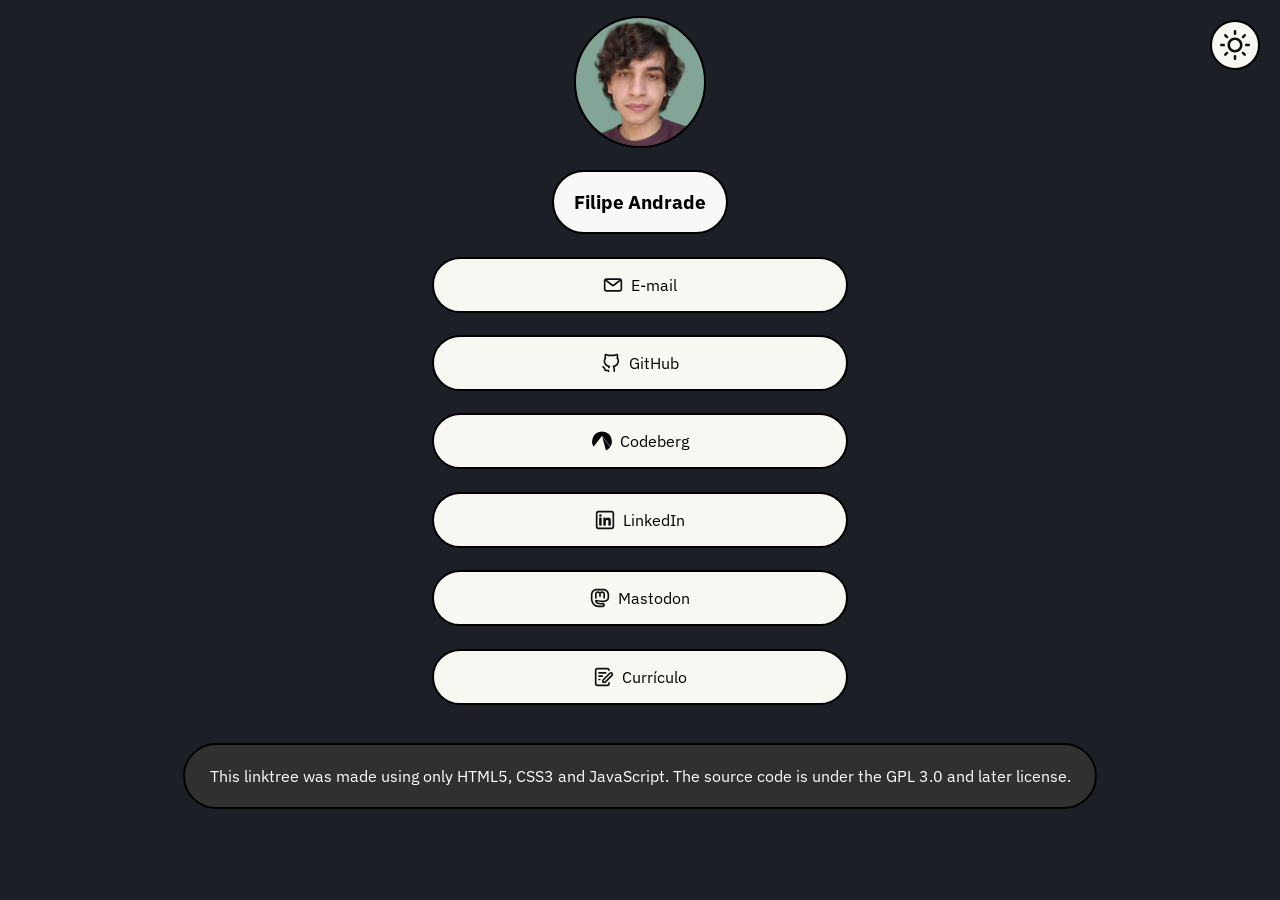
==== index.html @ df61d16f "initial commit" ====
<!doctype html>
<html lang="en">

<head>
  <meta charset="UTF-8" />
  <meta name="viewport" content="width=device-width, initial-scale=1" />
  <meta name="author" content="Filipe Andrade" />
  <meta name="description" content="Filipe Andrade linktree for social medias and e-mail contact." />

  <title>Filipe Andrade Linktree</title>

  <link rel="stylesheet" href="style.css" />
</head>

<body>
  <header>
    <img src="static/img/avatar.jpg" alt="avatar image" />

    <button id="theme-switch">
      <img src="static/svg/sun.svg" alt="sun icon" width="30" height="30" />
      <img src="static/svg/moon.svg" alt="moon icon" width="30" height="30" />
    </button>
  </header>

  <div class="authorname">
    <h3>Filipe Andrade</h3>
  </div>

  <ul>
    <li>
      <a href="mailto:f__mdsa@disroot.org" target="_blank" rel="noopener noreferrer">
        <img src="static/svg/mail.svg" alt="email icon" width="20" />
        E-mail
      </a>
    </li>

    <li>
      <a href="https://github.com/f-mdsa" target="_blank" rel="noopener noreferrer">
        <img src="static/svg/github.svg" alt="github icon" width="20" />
        GitHub
      </a>
    </li>

    <li>
      <a href="https://codeberg.org/f-mdsa" target="_blank" rel="noopener noreferrer">
        <img src="static/svg/codeberg.svg" alt="codeberg icon" width="20" />
        Codeberg
      </a>
    </li>

    <li>
      <a href="https://www.linkedin.com/in/f-mdsa/" target="_blank" rel="noopener noreferrer">
        <img src="static/svg/linkedin.svg" alt="linkedin icon" width="20" />
        LinkedIn
      </a>
    </li>

    <li>
      <a rel="me" href="https://mastodon.social/@f__mdsa" target="_blank" rel="noopener noreferrer">
        <img src="static/svg/mastodon.svg" alt="mastodon icon" width="20" />
        Mastodon
      </a>
    </li>

    <li>
      <a href="https://cloud.disroot.org/s/oAZqFAxDJYrHsDT" target="_blank" rel="noopener noreferrer">
        <img src="static/svg/feedback.svg" alt="Curriculum icon" width="20" />
        Currículo
      </a>
    </li>
  </ul>

  <footer>
    <p>This linktree was made using only HTML5, CSS3 and JavaScript. The source code is under the GPL 3.0 and later
      license. </p>
  </footer>

  <script src="./script.js" defer></script>
</body>

</html>
---- style.css ----
@import url("https://fonts.googleapis.com/css2?family=IBM+Plex+Sans:ital,wght@0,100..700;1,100..700&display=swap");

body,
html {
  margin: 0;
  padding: 0;
  font-family: "IBM Plex Sans", sans-serif;
  font-style: normal;
  color: #000;
}

body {
  background-color: #1c1f25;
}

.lightmode {
  background-color: #e2e2e2;
}

#theme-switch {
  height: 50px;
  width: 50px;
  padding: 0;
  border-radius: 50%;
  display: flex;
  justify-content: center;
  align-items: center;
  background-color: #f8f8f2;
  border: 2px solid #000;
  position: fixed;
  top: 20px;
  right: 20px;
  cursor: pointer;
}

#theme-switch img:last-child {
  display: none;
}

.lightmode #theme-switch img:first-child {
  display: none;
}

.lightmode #theme-switch img:last-child {
  display: inline;
}

header {
  margin-top: 1em;
  text-align: center;
  display: flex;
  flex-direction: column;
  align-items: center;
}

header>img {
  width: 8em;
  height: 8em;
  border-radius: 100%;
  border: 2px solid #000;
}

.authorname {
  background-color: #f8f8f8;
  border-radius: 10em;
  padding: 0.2em 1em;
  line-height: 1em;
  margin: 1.4em auto -2em auto;
  text-align: center;
  box-shadow: rgb(195, 132, 59 / 30%) 0px 2px 80px 0px;
  border: 2px solid #000;
  max-width: 140px;
  max-height: 60px;
}

ul {
  box-sizing: border-box;
  list-style: none;
  margin: 0 auto;
  padding: 2em;
  max-width: 480px;
}

ul>li {
  background-color: #f8f8f2;
  border-radius: 10em;
  padding: 1em;
  margin: 1.4em 0;
  text-align: center;
  box-shadow: rgb(195, 132, 59 / 30%) 0px 2px 80px 0px;
  border: 2px solid #000;
}

ul>li>a {
  display: flex;
  flex-direction: row;
  justify-content: center;
  align-items: center;
  gap: 0.5em;
}

a {
  color: black;
  text-decoration: none;
}

footer {
  background-color: #303030;
  color: #fff;
  border-radius: 10em;
  padding: 0.3em;
  margin: -1em auto;
  text-align: center;
  box-shadow: rgb(195, 132, 59 / 30%) 0px 2px 80px 0px;
  border: 2px solid #000;

  display: flex;
  flex-direction: row;
  justify-content: center;
  align-items: center;
  gap: 0.5em;
  max-width: 900px;
  max-height: 100px;
}
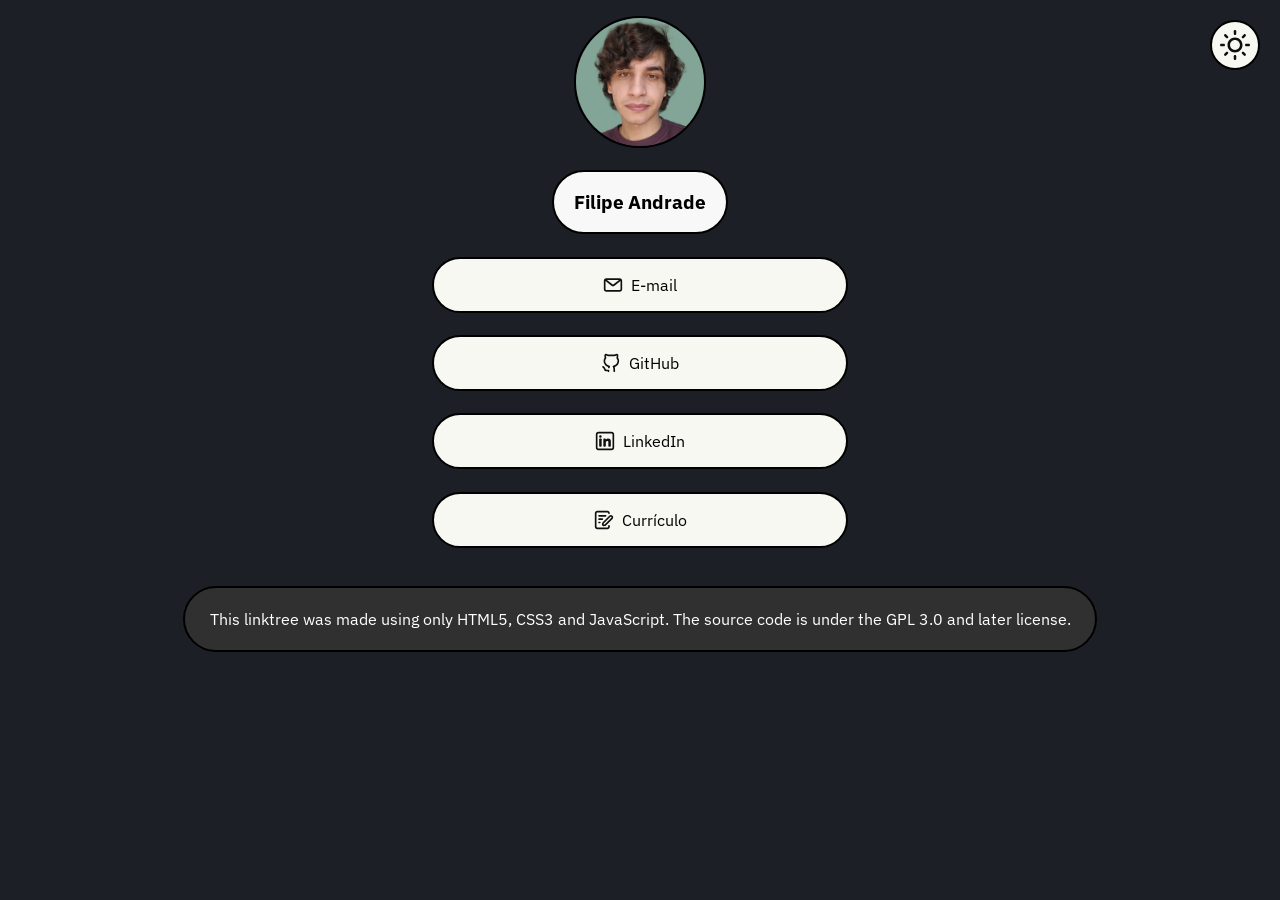
==== commit 143a3c88: "removed some links" ====
--- a/index.html
+++ b/index.html
@@ -1,81 +1,97 @@
 <!doctype html>
 <html lang="en">
+  <head>
+    <meta charset="UTF-8" />
+    <meta name="viewport" content="width=device-width, initial-scale=1" />
+    <meta name="author" content="Filipe Andrade" />
+    <meta
+      name="description"
+      content="Filipe Andrade linktree for social medias and e-mail contact."
+    />
 
-<head>
-  <meta charset="UTF-8" />
-  <meta name="viewport" content="width=device-width, initial-scale=1" />
-  <meta name="author" content="Filipe Andrade" />
-  <meta name="description" content="Filipe Andrade linktree for social medias and e-mail contact." />
+    <title>Filipe Andrade Linktree</title>
 
-  <title>Filipe Andrade Linktree</title>
+    <link rel="stylesheet" href="style.css" />
+  </head>
 
-  <link rel="stylesheet" href="style.css" />
-</head>
+  <body>
+    <div class="content">
+      <header>
+        <img src="static/img/avatar.jpg" alt="avatar image" />
 
-<body>
-  <header>
-    <img src="static/img/avatar.jpg" alt="avatar image" />
+        <button id="theme-switch">
+          <img src="static/svg/sun.svg" alt="sun icon" width="30" height="30" />
+          <img
+            src="static/svg/moon.svg"
+            alt="moon icon"
+            width="30"
+            height="30"
+          />
+        </button>
+      </header>
 
-    <button id="theme-switch">
-      <img src="static/svg/sun.svg" alt="sun icon" width="30" height="30" />
-      <img src="static/svg/moon.svg" alt="moon icon" width="30" height="30" />
-    </button>
-  </header>
+      <div class="authorname">
+        <h3>Filipe Andrade</h3>
+      </div>
 
-  <div class="authorname">
-    <h3>Filipe Andrade</h3>
-  </div>
+      <ul>
+        <li>
+          <a
+            href="mailto:f__mdsa@disroot.org"
+            target="_blank"
+            rel="noopener noreferrer"
+          >
+            <img src="static/svg/mail.svg" alt="email icon" width="20" />
+            E-mail
+          </a>
+        </li>
 
-  <ul>
-    <li>
-      <a href="mailto:f__mdsa@disroot.org" target="_blank" rel="noopener noreferrer">
-        <img src="static/svg/mail.svg" alt="email icon" width="20" />
-        E-mail
-      </a>
-    </li>
+        <li>
+          <a
+            href="https://github.com/f-mdsa"
+            target="_blank"
+            rel="noopener noreferrer"
+          >
+            <img src="static/svg/github.svg" alt="github icon" width="20" />
+            GitHub
+          </a>
+        </li>
 
-    <li>
-      <a href="https://github.com/f-mdsa" target="_blank" rel="noopener noreferrer">
-        <img src="static/svg/github.svg" alt="github icon" width="20" />
-        GitHub
-      </a>
-    </li>
+        <li>
+          <a
+            href="https://www.linkedin.com/in/f-mdsa/"
+            target="_blank"
+            rel="noopener noreferrer"
+          >
+            <img src="static/svg/linkedin.svg" alt="linkedin icon" width="20" />
+            LinkedIn
+          </a>
+        </li>
 
-    <li>
-      <a href="https://codeberg.org/f-mdsa" target="_blank" rel="noopener noreferrer">
-        <img src="static/svg/codeberg.svg" alt="codeberg icon" width="20" />
-        Codeberg
-      </a>
-    </li>
+        <li>
+          <a
+            href="https://cloud.disroot.org/s/oAZqFAxDJYrHsDT"
+            target="_blank"
+            rel="noopener noreferrer"
+          >
+            <img
+              src="static/svg/feedback.svg"
+              alt="Curriculum icon"
+              width="20"
+            />
+            Currículo
+          </a>
+        </li>
+      </ul>
+    </div>
 
-    <li>
-      <a href="https://www.linkedin.com/in/f-mdsa/" target="_blank" rel="noopener noreferrer">
-        <img src="static/svg/linkedin.svg" alt="linkedin icon" width="20" />
-        LinkedIn
-      </a>
-    </li>
+    <footer>
+      <p>
+        This linktree was made using only HTML5, CSS3 and JavaScript. The source
+        code is under the GPL 3.0 and later license.
+      </p>
+    </footer>
 
-    <li>
-      <a rel="me" href="https://mastodon.social/@f__mdsa" target="_blank" rel="noopener noreferrer">
-        <img src="static/svg/mastodon.svg" alt="mastodon icon" width="20" />
-        Mastodon
-      </a>
-    </li>
-
-    <li>
-      <a href="https://cloud.disroot.org/s/oAZqFAxDJYrHsDT" target="_blank" rel="noopener noreferrer">
-        <img src="static/svg/feedback.svg" alt="Curriculum icon" width="20" />
-        Currículo
-      </a>
-    </li>
-  </ul>
-
-  <footer>
-    <p>This linktree was made using only HTML5, CSS3 and JavaScript. The source code is under the GPL 3.0 and later
-      license. </p>
-  </footer>
-
-  <script src="./script.js" defer></script>
-</body>
-
+    <script src="./script.js" defer></script>
+  </body>
 </html>
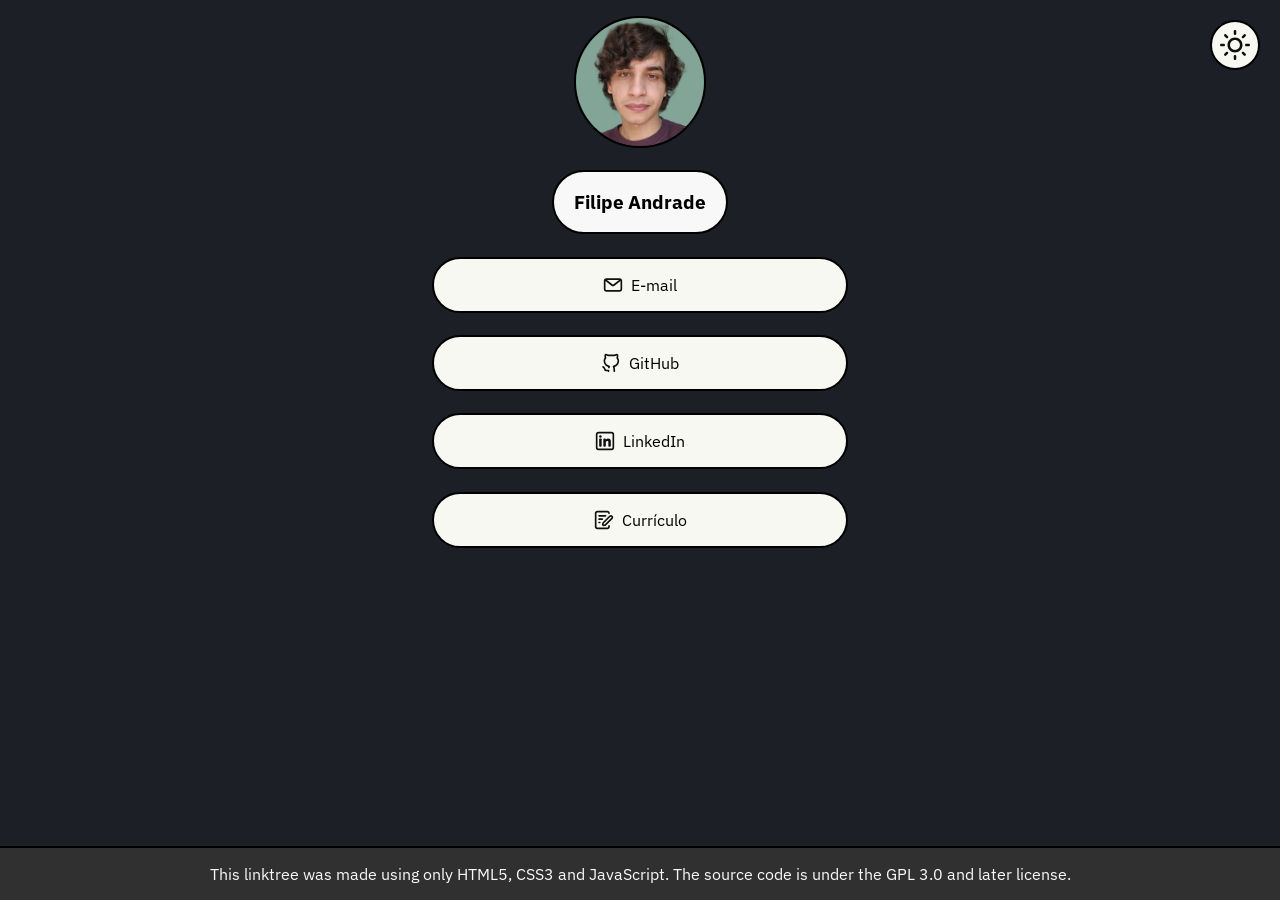
==== commit 6c364990: "changed email and curriculo link" ====
--- a/index.html
+++ b/index.html
@@ -1,97 +1,71 @@
 <!doctype html>
 <html lang="en">
-  <head>
-    <meta charset="UTF-8" />
-    <meta name="viewport" content="width=device-width, initial-scale=1" />
-    <meta name="author" content="Filipe Andrade" />
-    <meta
-      name="description"
-      content="Filipe Andrade linktree for social medias and e-mail contact."
-    />
 
-    <title>Filipe Andrade Linktree</title>
+<head>
+  <meta charset="UTF-8" />
+  <meta name="viewport" content="width=device-width, initial-scale=1" />
+  <meta name="author" content="Filipe Andrade" />
+  <meta name="description" content="Filipe Andrade linktree for social medias and e-mail contact." />
 
-    <link rel="stylesheet" href="style.css" />
-  </head>
+  <title>Filipe Andrade Linktree</title>
 
-  <body>
-    <div class="content">
-      <header>
-        <img src="static/img/avatar.jpg" alt="avatar image" />
+  <link rel="stylesheet" href="style.css" />
+</head>
 
-        <button id="theme-switch">
-          <img src="static/svg/sun.svg" alt="sun icon" width="30" height="30" />
-          <img
-            src="static/svg/moon.svg"
-            alt="moon icon"
-            width="30"
-            height="30"
-          />
-        </button>
-      </header>
+<body>
+  <div class="content">
+    <header>
+      <img src="static/img/avatar.jpg" alt="avatar image" />
 
-      <div class="authorname">
-        <h3>Filipe Andrade</h3>
-      </div>
+      <button id="theme-switch">
+        <img src="static/svg/sun.svg" alt="sun icon" width="30" height="30" />
+        <img src="static/svg/moon.svg" alt="moon icon" width="30" height="30" />
+      </button>
+    </header>
 
-      <ul>
-        <li>
-          <a
-            href="mailto:f__mdsa@disroot.org"
-            target="_blank"
-            rel="noopener noreferrer"
-          >
-            <img src="static/svg/mail.svg" alt="email icon" width="20" />
-            E-mail
-          </a>
-        </li>
-
-        <li>
-          <a
-            href="https://github.com/f-mdsa"
-            target="_blank"
-            rel="noopener noreferrer"
-          >
-            <img src="static/svg/github.svg" alt="github icon" width="20" />
-            GitHub
-          </a>
-        </li>
-
-        <li>
-          <a
-            href="https://www.linkedin.com/in/f-mdsa/"
-            target="_blank"
-            rel="noopener noreferrer"
-          >
-            <img src="static/svg/linkedin.svg" alt="linkedin icon" width="20" />
-            LinkedIn
-          </a>
-        </li>
-
-        <li>
-          <a
-            href="https://cloud.disroot.org/s/oAZqFAxDJYrHsDT"
-            target="_blank"
-            rel="noopener noreferrer"
-          >
-            <img
-              src="static/svg/feedback.svg"
-              alt="Curriculum icon"
-              width="20"
-            />
-            Currículo
-          </a>
-        </li>
-      </ul>
+    <div class="authorname">
+      <h3>Filipe Andrade</h3>
     </div>
 
-    <footer>
-      <p>
-        This linktree was made using only HTML5, CSS3 and JavaScript. The source
-        code is under the GPL 3.0 and later license.
-      </p>
-    </footer>
+    <ul>
+      <li>
+        <a href="mailto:fmandrade@protonmail.com" target="_blank" rel="noopener noreferrer">
+          <img src="static/svg/mail.svg" alt="email icon" width="20" />
+          E-mail
+        </a>
+      </li>
 
-    <script src="./script.js" defer></script>
-  </body>
+      <li>
+        <a href="https://github.com/f-mdsa" target="_blank" rel="noopener noreferrer">
+          <img src="static/svg/github.svg" alt="github icon" width="20" />
+          GitHub
+        </a>
+      </li>
+
+      <li>
+        <a href="https://www.linkedin.com/in/f-mdsa/" target="_blank" rel="noopener noreferrer">
+          <img src="static/svg/linkedin.svg" alt="linkedin icon" width="20" />
+          LinkedIn
+        </a>
+      </li>
+
+      <li>
+        <a href="https://drive.proton.me/urls/4QFEQ1ZT1R#WPgb2ZVBGiba" target="_blank" rel="noopener noreferrer">
+          <img src="static/svg/feedback.svg" alt="Curriculum icon" width="20" />
+          Currículo
+        </a>
+      </li>
+    </ul>
+  </div>
+
+  <footer>
+    <p>
+      This linktree was made using only HTML5, CSS3 and JavaScript. The source
+      code is under the GPL 3.0 and later license.
+    </p>
+  </footer>
+
+  <script src="./script.js" defer></script>
+</body>
+
 </html>
--- a/style.css
+++ b/style.css
@@ -2,123 +2,131 @@
 
 body,
 html {
-  margin: 0;
-  padding: 0;
-  font-family: "IBM Plex Sans", sans-serif;
-  font-style: normal;
-  color: #000;
+    margin: 0;
+    padding: 0;
+    font-family: "IBM Plex Sans", sans-serif;
+    font-style: normal;
+    color: #000;
+    overflow-x: hidden;
 }
 
 body {
-  background-color: #1c1f25;
+    min-height: 100vh;
+
+    display: flex;
+    flex-direction: column;
+    background-color: #1c1f25;
+}
+
+.content {
+    flex: 1;
 }
 
 .lightmode {
-  background-color: #e2e2e2;
+    background-color: #e2e2e2;
 }
 
 #theme-switch {
-  height: 50px;
-  width: 50px;
-  padding: 0;
-  border-radius: 50%;
-  display: flex;
-  justify-content: center;
-  align-items: center;
-  background-color: #f8f8f2;
-  border: 2px solid #000;
-  position: fixed;
-  top: 20px;
-  right: 20px;
-  cursor: pointer;
+    height: 50px;
+    width: 50px;
+    padding: 0;
+    border-radius: 50%;
+    display: flex;
+    justify-content: center;
+    align-items: center;
+    background-color: #f8f8f2;
+    border: 2px solid #000;
+    position: fixed;
+    top: 20px;
+    right: 20px;
+    cursor: pointer;
 }
 
 #theme-switch img:last-child {
-  display: none;
+    display: none;
 }
 
 .lightmode #theme-switch img:first-child {
-  display: none;
+    display: none;
 }
 
 .lightmode #theme-switch img:last-child {
-  display: inline;
+    display: inline;
 }
 
 header {
-  margin-top: 1em;
-  text-align: center;
-  display: flex;
-  flex-direction: column;
-  align-items: center;
+    margin-top: 1em;
+    text-align: center;
+    display: flex;
+    flex-direction: column;
+    align-items: center;
 }
 
-header>img {
-  width: 8em;
-  height: 8em;
-  border-radius: 100%;
-  border: 2px solid #000;
+header > img {
+    width: 8em;
+    height: 8em;
+    border-radius: 100%;
+    border: 2px solid #000;
 }
 
 .authorname {
-  background-color: #f8f8f8;
-  border-radius: 10em;
-  padding: 0.2em 1em;
-  line-height: 1em;
-  margin: 1.4em auto -2em auto;
-  text-align: center;
-  box-shadow: rgb(195, 132, 59 / 30%) 0px 2px 80px 0px;
-  border: 2px solid #000;
-  max-width: 140px;
-  max-height: 60px;
+    background-color: #f8f8f8;
+    border-radius: 10em;
+    padding: 0.2em 1em;
+    line-height: 1em;
+    margin: 1.4em auto -2em auto;
+    text-align: center;
+    box-shadow: rgb(195, 132, 59 / 30%) 0px 2px 80px 0px;
+    border: 2px solid #000;
+    max-width: 140px;
+    max-height: 60px;
 }
 
 ul {
-  box-sizing: border-box;
-  list-style: none;
-  margin: 0 auto;
-  padding: 2em;
-  max-width: 480px;
+    box-sizing: border-box;
+    list-style: none;
+    margin: 0 auto;
+    padding: 2em 2em 0 2em;
+    max-width: 480px;
 }
 
-ul>li {
-  background-color: #f8f8f2;
-  border-radius: 10em;
-  padding: 1em;
-  margin: 1.4em 0;
-  text-align: center;
-  box-shadow: rgb(195, 132, 59 / 30%) 0px 2px 80px 0px;
-  border: 2px solid #000;
+ul > li {
+    background-color: #f8f8f2;
+    border-radius: 10em;
+    padding: 1em;
+    margin: 1.4em 0;
+    text-align: center;
+    box-shadow: rgb(195, 132, 59 / 30%) 0px 2px 80px 0px;
+    border: 2px solid #000;
 }
 
-ul>li>a {
-  display: flex;
-  flex-direction: row;
-  justify-content: center;
-  align-items: center;
-  gap: 0.5em;
+ul > li > a {
+    display: flex;
+    flex-direction: row;
+    justify-content: center;
+    align-items: center;
+    gap: 0.5em;
 }
 
 a {
-  color: black;
-  text-decoration: none;
+    color: black;
+    text-decoration: none;
 }
 
 footer {
-  background-color: #303030;
-  color: #fff;
-  border-radius: 10em;
-  padding: 0.3em;
-  margin: -1em auto;
-  text-align: center;
-  box-shadow: rgb(195, 132, 59 / 30%) 0px 2px 80px 0px;
-  border: 2px solid #000;
+    margin-top: auto;
+    background-color: #303030;
+    color: #f9f9f9;
+    width: 100%;
+    padding: 1em 1em;
+    text-align: center;
+    border-top: 2px solid #000;
+    display: flex;
+    justify-content: center;
+    align-items: center;
+    box-sizing: border-box;
+}
 
-  display: flex;
-  flex-direction: row;
-  justify-content: center;
-  align-items: center;
-  gap: 0.5em;
-  max-width: 900px;
-  max-height: 100px;
+footer > p {
+    margin: 0;
 }
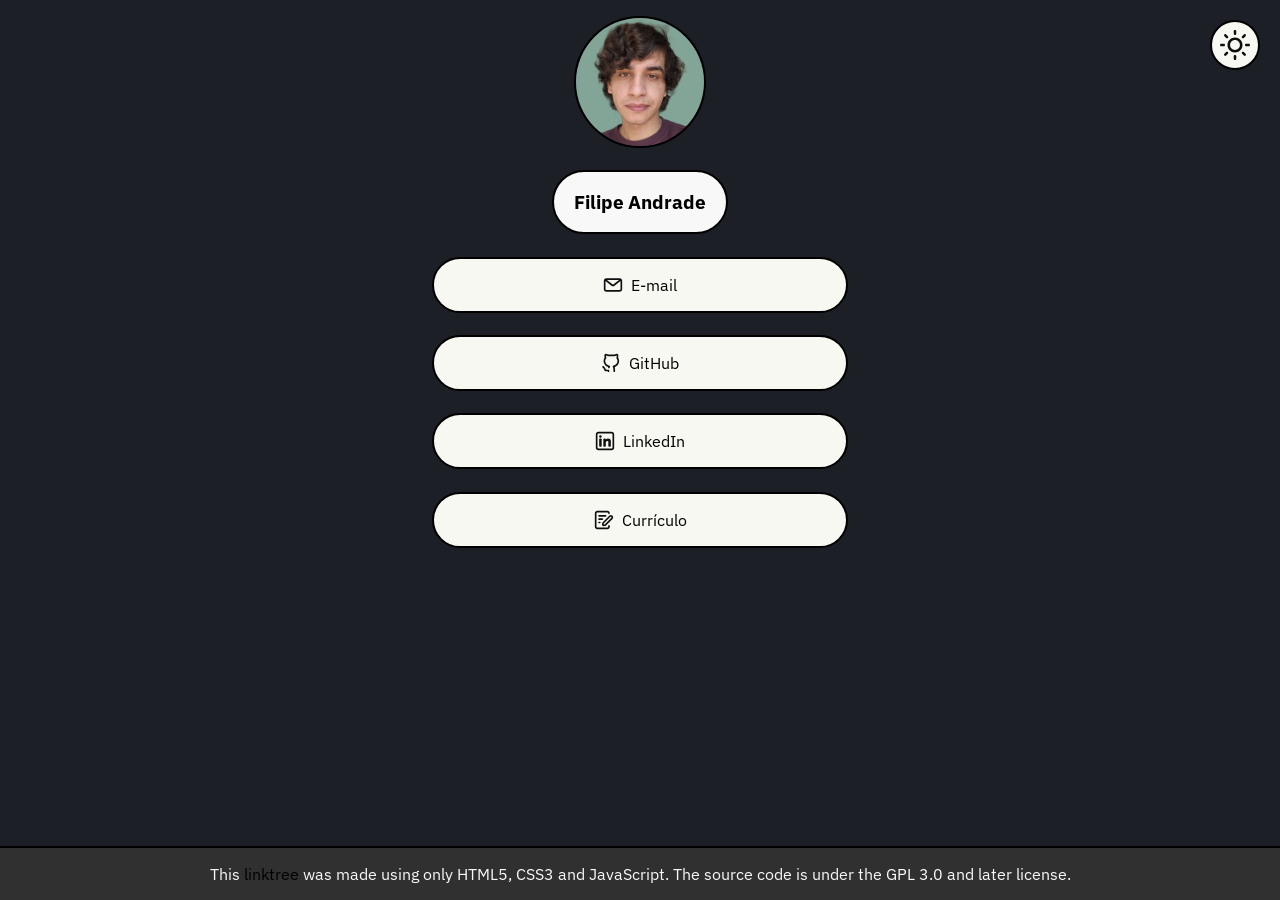
==== commit e97828e5: "added link to footer" ====
--- a/index.html
+++ b/index.html
@@ -29,28 +29,29 @@
 
     <ul>
       <li>
-        <a href="mailto:fmandrade@protonmail.com" target="_blank" rel="noopener noreferrer">
+        <a href="mailto:filipeyay@gmail.com" target="_blank" rel="noopener noreferrer">
           <img src="static/svg/mail.svg" alt="email icon" width="20" />
           E-mail
         </a>
       </li>
 
       <li>
-        <a href="https://github.com/f-mdsa" target="_blank" rel="noopener noreferrer">
+        <a href="https://github.com/filipeyay" target="_blank" rel="noopener noreferrer">
           <img src="static/svg/github.svg" alt="github icon" width="20" />
           GitHub
         </a>
       </li>
 
       <li>
-        <a href="https://www.linkedin.com/in/f-mdsa/" target="_blank" rel="noopener noreferrer">
+        <a href="https://www.linkedin.com/in/filipeyay/" target="_blank" rel="noopener noreferrer">
           <img src="static/svg/linkedin.svg" alt="linkedin icon" width="20" />
           LinkedIn
         </a>
       </li>
 
       <li>
-        <a href="https://drive.proton.me/urls/4QFEQ1ZT1R#WPgb2ZVBGiba" target="_blank" rel="noopener noreferrer">
+        <a href="https://docs.google.com/document/d/13qTpFXzaQvhr8bt4WrEVT4-qzJjc3Hf3/edit?usp=sharing&ouid=103259850802234798480&rtpof=true&sd=true"
+          target="_blank" rel="noopener noreferrer">
           <img src="static/svg/feedback.svg" alt="Curriculum icon" width="20" />
           Currículo
         </a>
@@ -60,7 +61,8 @@
 
   <footer>
     <p>
-      This linktree was made using only HTML5, CSS3 and JavaScript. The source
+      This <a href="https://github.com/filipeyay/linktree">linktree</a> was made using only HTML5, CSS3 and JavaScript.
+      The source
       code is under the GPL 3.0 and later license.
     </p>
   </footer>
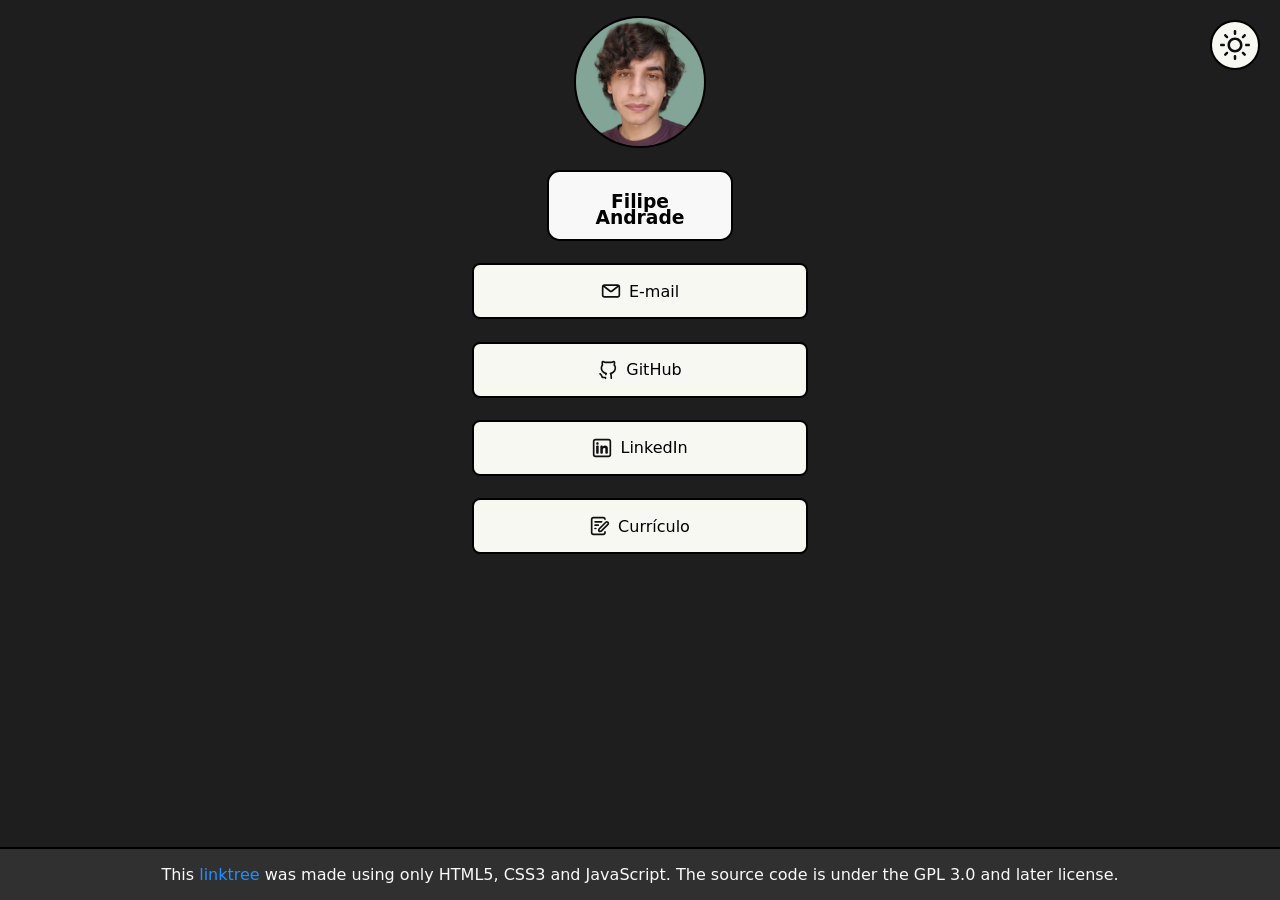
==== commit efe7918e: "fixed links" ====
--- a/index.html
+++ b/index.html
@@ -29,7 +29,7 @@
 
     <ul>
       <li>
-        <a href="mailto:filipeyay@gmail.com" target="_blank" rel="noopener noreferrer">
+        <a href="mailto:filipeyay@disroot.org" target="_blank" rel="noopener noreferrer">
           <img src="static/svg/mail.svg" alt="email icon" width="20" />
           E-mail
         </a>
@@ -43,7 +43,7 @@
       </li>
 
       <li>
-        <a href="https://www.linkedin.com/in/filipeyay/" target="_blank" rel="noopener noreferrer">
+        <a href="https://www.linkedin.com/in/filipemsandrade/" target="_blank" rel="noopener noreferrer">
           <img src="static/svg/linkedin.svg" alt="linkedin icon" width="20" />
           LinkedIn
         </a>
--- a/style.css
+++ b/style.css
@@ -1,132 +1,135 @@
-@import url("https://fonts.googleapis.com/css2?family=IBM+Plex+Sans:ital,wght@0,100..700;1,100..700&display=swap");
-
 body,
 html {
-    margin: 0;
-    padding: 0;
-    font-family: "IBM Plex Sans", sans-serif;
-    font-style: normal;
-    color: #000;
-    overflow-x: hidden;
+  margin: 0;
+  padding: 0;
+  font-family: system-ui, -apple-system, BlinkMacSystemFont, 'Segoe UI', Roboto, Oxygen, Ubuntu, Cantarell, 'Open Sans', 'Helvetica Neue', sans-serif;
+  font-style: normal;
+  color: #000;
+  overflow-x: hidden;
 }
 
 body {
-    min-height: 100vh;
+  min-height: 100vh;
 
-    display: flex;
-    flex-direction: column;
-    background-color: #1c1f25;
+  display: flex;
+  flex-direction: column;
+  background-color: #1e1e1e;
 }
 
 .content {
-    flex: 1;
+  flex: 1;
 }
 
 .lightmode {
-    background-color: #e2e2e2;
+  background-color: #fff;
 }
 
 #theme-switch {
-    height: 50px;
-    width: 50px;
-    padding: 0;
-    border-radius: 50%;
-    display: flex;
-    justify-content: center;
-    align-items: center;
-    background-color: #f8f8f2;
-    border: 2px solid #000;
-    position: fixed;
-    top: 20px;
-    right: 20px;
-    cursor: pointer;
+  height: 50px;
+  width: 50px;
+  padding: 0;
+  border-radius: 50%;
+  display: flex;
+  justify-content: center;
+  align-items: center;
+  background-color: #f8f8f2;
+  border: 2px solid #000;
+  position: fixed;
+  top: 20px;
+  right: 20px;
+  cursor: pointer;
 }
 
 #theme-switch img:last-child {
-    display: none;
+  display: none;
 }
 
 .lightmode #theme-switch img:first-child {
-    display: none;
+  display: none;
 }
 
 .lightmode #theme-switch img:last-child {
-    display: inline;
+  display: inline;
 }
 
 header {
-    margin-top: 1em;
-    text-align: center;
-    display: flex;
-    flex-direction: column;
-    align-items: center;
+  margin-top: 1em;
+  text-align: center;
+  display: flex;
+  flex-direction: column;
+  align-items: center;
 }
 
-header > img {
-    width: 8em;
-    height: 8em;
-    border-radius: 100%;
-    border: 2px solid #000;
+header>img {
+  width: 8em;
+  height: 8em;
+  border-radius: 100%;
+  border: 2px solid #000;
 }
 
 .authorname {
-    background-color: #f8f8f8;
-    border-radius: 10em;
-    padding: 0.2em 1em;
-    line-height: 1em;
-    margin: 1.4em auto -2em auto;
-    text-align: center;
-    box-shadow: rgb(195, 132, 59 / 30%) 0px 2px 80px 0px;
-    border: 2px solid #000;
-    max-width: 140px;
-    max-height: 60px;
+  background-color: #f8f8f8;
+  border-radius: 0.8em;
+  padding: 0.2em 1em;
+  line-height: 1em;
+  margin: 1.4em auto -2em auto;
+  text-align: center;
+  box-shadow: rgb(195, 132, 59 / 30%) 0px 2px 80px 0px;
+  border: 2px solid #000;
+  max-width: 150px;
+  max-height: 60px;
 }
 
 ul {
-    box-sizing: border-box;
-    list-style: none;
-    margin: 0 auto;
-    padding: 2em 2em 0 2em;
-    max-width: 480px;
+  box-sizing: border-box;
+  list-style: none;
+  margin: 0 auto;
+  padding: 2em 2em 0 2em;
+  max-width: 400px;
 }
 
-ul > li {
-    background-color: #f8f8f2;
-    border-radius: 10em;
-    padding: 1em;
-    margin: 1.4em 0;
-    text-align: center;
-    box-shadow: rgb(195, 132, 59 / 30%) 0px 2px 80px 0px;
-    border: 2px solid #000;
+ul>li {
+  background-color: #f8f8f2;
+  border-radius: 0.5em;
+  padding: 1em;
+  margin: 1.4em 0;
+  text-align: center;
+  box-shadow: rgb(195, 132, 59 / 30%) 0px 2px 80px 0px;
+  border: 2px solid #000;
 }
 
-ul > li > a {
-    display: flex;
-    flex-direction: row;
-    justify-content: center;
-    align-items: center;
-    gap: 0.5em;
+ul>li>a {
+  display: flex;
+  flex-direction: row;
+  justify-content: center;
+  align-items: center;
+  gap: 0.5em;
 }
 
 a {
-    color: black;
-    text-decoration: none;
+  color: black;
+  text-decoration: none;
 }
 
 footer {
-    margin-top: auto;
-    background-color: #303030;
-    color: #f9f9f9;
-    width: 100%;
-    padding: 1em 1em;
-    text-align: center;
-    border-top: 2px solid #000;
-    display: flex;
-    justify-content: center;
-    align-items: center;
-    box-sizing: border-box;
+  margin-top: auto;
+  background-color: #303030;
+  color: #f9f9f9;
+  width: 100%;
+  padding: 1em 1em;
+  text-align: center;
+  border-top: 2px solid #000;
+  display: flex;
+  justify-content: center;
+  align-items: center;
+  box-sizing: border-box;
 }
 
-footer > p {
-    margin: 0;
+footer>p {
+  margin: 0;
 }
+
+footer>p>a {
+  color: dodgerblue;
+  text-decoration: none;
+}
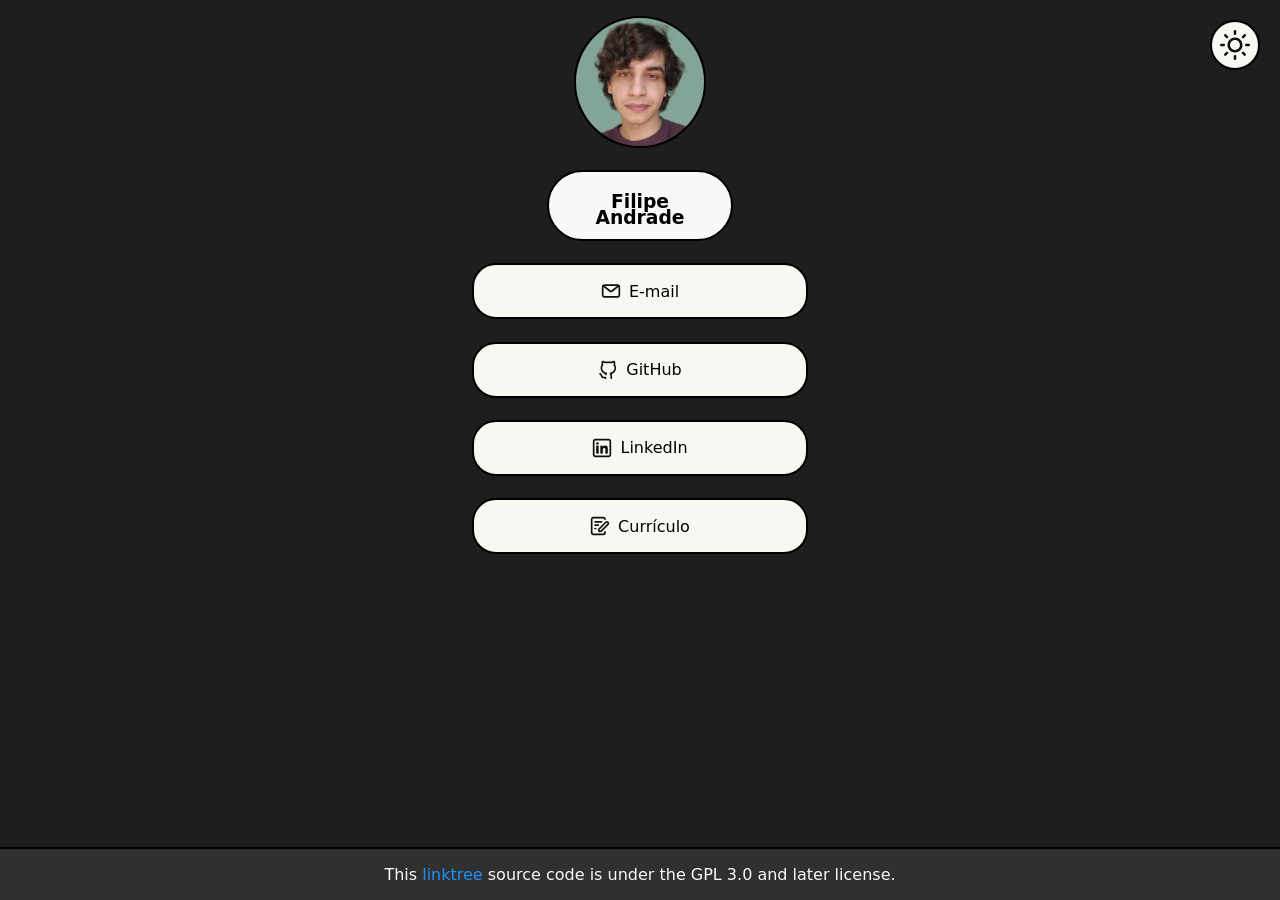
==== commit 84d6a955: "update border radius" ====
--- a/index.html
+++ b/index.html
@@ -1,73 +1,97 @@
 <!doctype html>
 <html lang="en">
+  <head>
+    <meta charset="UTF-8" />
+    <meta name="viewport" content="width=device-width, initial-scale=1" />
+    <meta name="author" content="Filipe Andrade" />
+    <meta
+      name="description"
+      content="Filipe Andrade linktree for social medias and e-mail contact."
+    />
 
-<head>
-  <meta charset="UTF-8" />
-  <meta name="viewport" content="width=device-width, initial-scale=1" />
-  <meta name="author" content="Filipe Andrade" />
-  <meta name="description" content="Filipe Andrade linktree for social medias and e-mail contact." />
+    <title>Filipe Andrade Linktree</title>
 
-  <title>Filipe Andrade Linktree</title>
+    <link rel="stylesheet" href="style.css" />
+  </head>
 
-  <link rel="stylesheet" href="style.css" />
-</head>
+  <body>
+    <div class="content">
+      <header>
+        <img src="static/img/avatar.jpg" alt="avatar image" />
 
-<body>
-  <div class="content">
-    <header>
-      <img src="static/img/avatar.jpg" alt="avatar image" />
+        <button id="theme-switch">
+          <img src="static/svg/sun.svg" alt="sun icon" width="30" height="30" />
+          <img
+            src="static/svg/moon.svg"
+            alt="moon icon"
+            width="30"
+            height="30"
+          />
+        </button>
+      </header>
 
-      <button id="theme-switch">
-        <img src="static/svg/sun.svg" alt="sun icon" width="30" height="30" />
-        <img src="static/svg/moon.svg" alt="moon icon" width="30" height="30" />
-      </button>
-    </header>
+      <div class="authorname">
+        <h3>Filipe Andrade</h3>
+      </div>
 
-    <div class="authorname">
-      <h3>Filipe Andrade</h3>
+      <ul>
+        <li>
+          <a
+            href="mailto:filipeyay@gmail.com"
+            target="_blank"
+            rel="noopener noreferrer"
+          >
+            <img src="static/svg/mail.svg" alt="email icon" width="20" />
+            E-mail
+          </a>
+        </li>
+
+        <li>
+          <a
+            href="https://github.com/filipemsandrade"
+            target="_blank"
+            rel="noopener noreferrer"
+          >
+            <img src="static/svg/github.svg" alt="github icon" width="20" />
+            GitHub
+          </a>
+        </li>
+
+        <li>
+          <a
+            href="https://www.linkedin.com/in/filipemsandrade/"
+            target="_blank"
+            rel="noopener noreferrer"
+          >
+            <img src="static/svg/linkedin.svg" alt="linkedin icon" width="20" />
+            LinkedIn
+          </a>
+        </li>
+
+        <li>
+          <a
+            href="https://docs.google.com/document/d/13qTpFXzaQvhr8bt4WrEVT4-qzJjc3Hf3/edit?usp=sharing&ouid=103259850802234798480&rtpof=true&sd=true"
+            target="_blank"
+            rel="noopener noreferrer"
+          >
+            <img
+              src="static/svg/feedback.svg"
+              alt="Curriculum icon"
+              width="20"
+            />
+            Currículo
+          </a>
+        </li>
+      </ul>
     </div>
 
-    <ul>
-      <li>
-        <a href="mailto:filipeyay@disroot.org" target="_blank" rel="noopener noreferrer">
-          <img src="static/svg/mail.svg" alt="email icon" width="20" />
-          E-mail
-        </a>
-      </li>
+    <footer>
+      <p>
+        This <a href="https://github.com/filipeyay/linktree">linktree</a> source
+        code is under the GPL 3.0 and later license.
+      </p>
+    </footer>
 
-      <li>
-        <a href="https://github.com/filipeyay" target="_blank" rel="noopener noreferrer">
-          <img src="static/svg/github.svg" alt="github icon" width="20" />
-          GitHub
-        </a>
-      </li>
-
-      <li>
-        <a href="https://www.linkedin.com/in/filipemsandrade/" target="_blank" rel="noopener noreferrer">
-          <img src="static/svg/linkedin.svg" alt="linkedin icon" width="20" />
-          LinkedIn
-        </a>
-      </li>
-
-      <li>
-        <a href="https://docs.google.com/document/d/13qTpFXzaQvhr8bt4WrEVT4-qzJjc3Hf3/edit?usp=sharing&ouid=103259850802234798480&rtpof=true&sd=true"
-          target="_blank" rel="noopener noreferrer">
-          <img src="static/svg/feedback.svg" alt="Curriculum icon" width="20" />
-          Currículo
-        </a>
-      </li>
-    </ul>
-  </div>
-
-  <footer>
-    <p>
-      This <a href="https://github.com/filipeyay/linktree">linktree</a> was made using only HTML5, CSS3 and JavaScript.
-      The source
-      code is under the GPL 3.0 and later license.
-    </p>
-  </footer>
-
-  <script src="./script.js" defer></script>
-</body>
-
+    <script src="./script.js" defer></script>
+  </body>
 </html>
--- a/style.css
+++ b/style.css
@@ -2,7 +2,18 @@
 html {
   margin: 0;
   padding: 0;
-  font-family: system-ui, -apple-system, BlinkMacSystemFont, 'Segoe UI', Roboto, Oxygen, Ubuntu, Cantarell, 'Open Sans', 'Helvetica Neue', sans-serif;
+  font-family:
+    system-ui,
+    -apple-system,
+    BlinkMacSystemFont,
+    "Segoe UI",
+    Roboto,
+    Oxygen,
+    Ubuntu,
+    Cantarell,
+    "Open Sans",
+    "Helvetica Neue",
+    sans-serif;
   font-style: normal;
   color: #000;
   overflow-x: hidden;
@@ -60,7 +71,7 @@
   align-items: center;
 }
 
-header>img {
+header > img {
   width: 8em;
   height: 8em;
   border-radius: 100%;
@@ -69,7 +80,7 @@
 
 .authorname {
   background-color: #f8f8f8;
-  border-radius: 0.8em;
+  border-radius: 2.8em;
   padding: 0.2em 1em;
   line-height: 1em;
   margin: 1.4em auto -2em auto;
@@ -88,9 +99,9 @@
   max-width: 400px;
 }
 
-ul>li {
+ul > li {
   background-color: #f8f8f2;
-  border-radius: 0.5em;
+  border-radius: 1.5em;
   padding: 1em;
   margin: 1.4em 0;
   text-align: center;
@@ -98,7 +109,7 @@
   border: 2px solid #000;
 }
 
-ul>li>a {
+ul > li > a {
   display: flex;
   flex-direction: row;
   justify-content: center;
@@ -125,11 +136,11 @@
   box-sizing: border-box;
 }
 
-footer>p {
+footer > p {
   margin: 0;
 }
 
-footer>p>a {
+footer > p > a {
   color: dodgerblue;
   text-decoration: none;
 }
